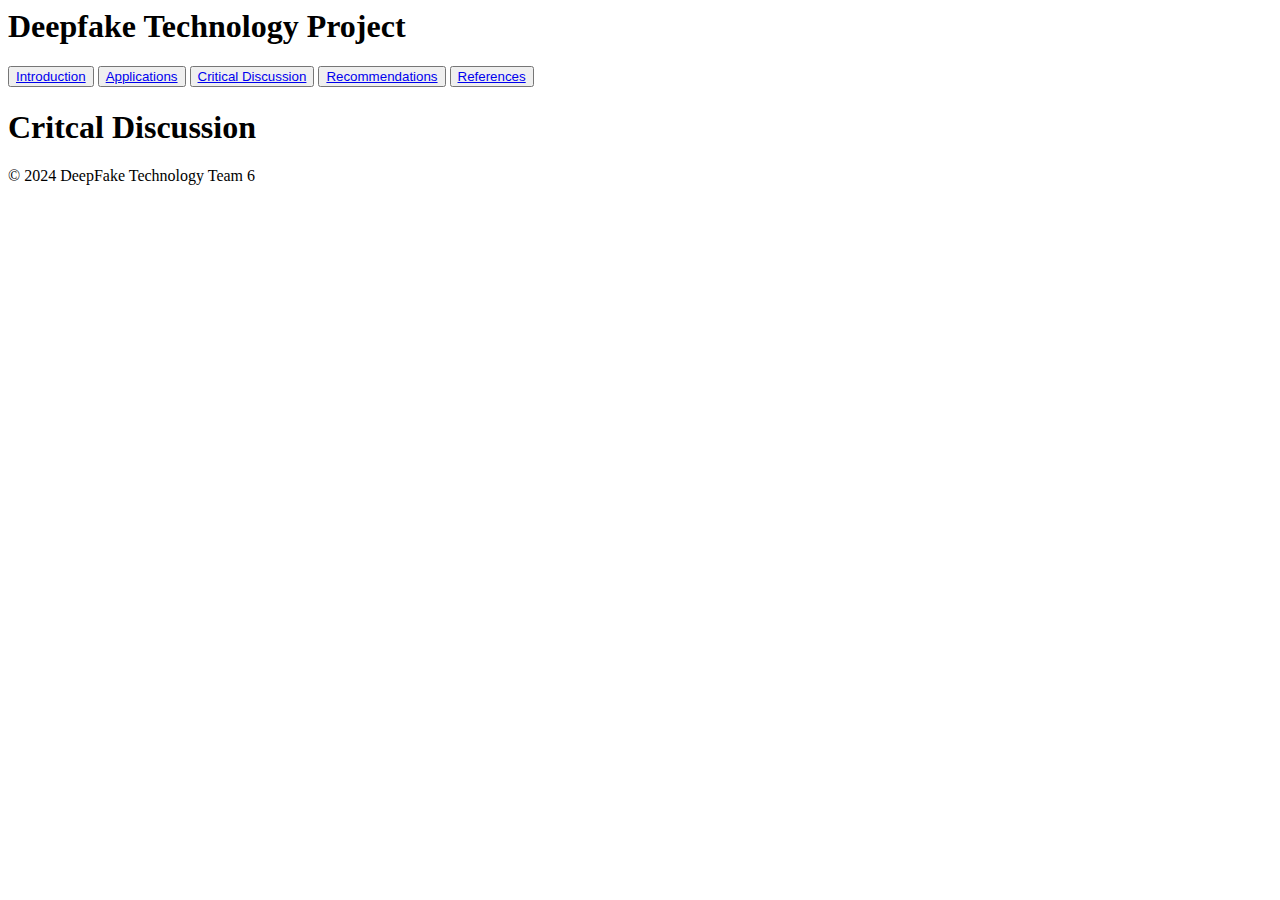
==== Discussion.html @ dbf9505f "Adding recommendations and references page to navbar" ====
<html>
 <head>
    <meta charset="UTF-8">
    <meta name="viewport" content="width=device-width, initial-scale=1.0">
    <title>DeepFake AI Technology</title>
    <link rel="stylesheet" href="style.css">
 </head>
 <body>
   <header>
      <h1>Deepfake Technology Project</h1>
      <div class="dropdown">
        <button class="dropbtn"><a href="index.html">Introduction</a></button>
        <button class="dropbtn"><a href="Applications.html">Applications</a></button>
        <button class="dropbtn"><a href="Discussion.html">Critical Discussion</a></button>
        <button class="dropbtn"><a href="Recommendations.html">Recommendations</a></button>
        <button class="dropbtn"><a href="References.html">References</a></button>
      </div>
     </header>
    <div class="text">
        <h1>Critcal Discussion</h1>
    </div>
    <footer>
        <p>© 2024 DeepFake Technology Team 6</p>
    </footer>
 </body>
</html>
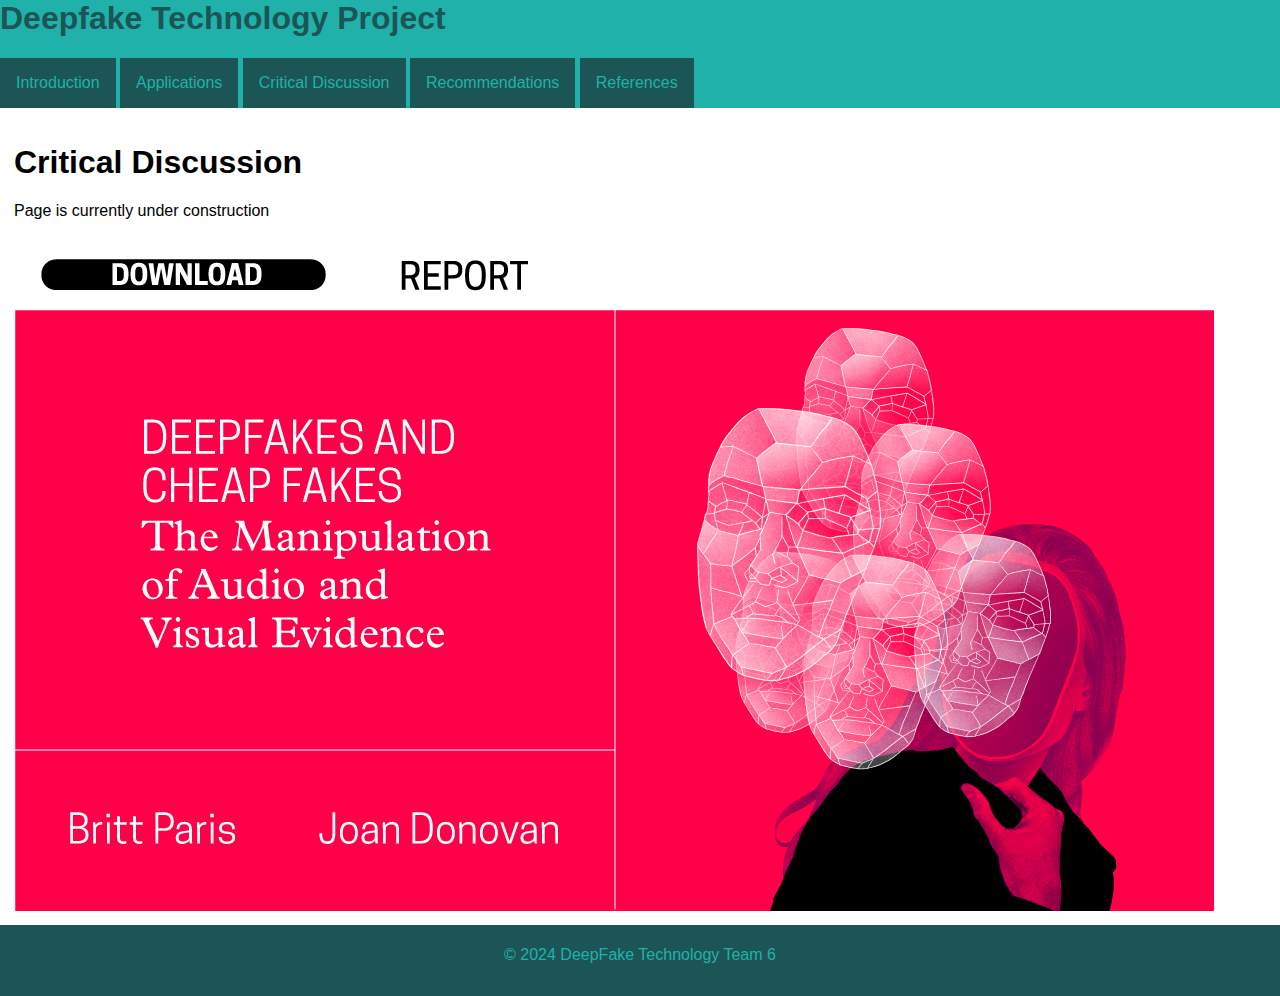
==== commit 8248767e: "Recommendations and references finished" ====
--- a/Discussion.html
+++ b/Discussion.html
@@ -17,7 +17,11 @@
       </div>
      </header>
     <div class="text">
-        <h1>Critcal Discussion</h1>
+        <h1>Critical Discussion</h1>
+        <p>Page is currently under construction</p>
+        <div class="image">
+          <img src="Images/Deepfakes-web-gaphics-newsletter.jpg" style="size: 25%;">
+        </div>
     </div>
     <footer>
         <p>© 2024 DeepFake Technology Team 6</p>
--- a/style.css
+++ b/style.css
@@ -0,0 +1,66 @@
+body{
+    font-family: Arial, Helvetica, sans-serif;
+    background-color:white;
+    margin:0;
+    padding:0;
+}
+header{
+    background-color:lightseagreen;
+    text-align:left;
+}
+header h1{
+    color:rgb(28, 85, 85);
+}
+footer{
+    background-color: rgb(28, 85, 85);
+    text-align:center;
+    color:lightseagreen;
+    padding:1rem 0;
+    padding-top:5px;
+}
+.dropbtn {
+    background-color: rgb(28, 85, 85);
+    color: white;
+    padding: 16px;
+    font-size: 16px;
+    border: none;
+  }
+.dropbtn a{
+    color:lightseagreen;
+    text-decoration: none;
+}
+  .dropdown {
+    position: relative;
+    display: inline-block;
+  }
+
+  .dropdown-content {
+    display: none;
+    position: absolute;
+    background-color: #f1f1f1;
+    min-width: 160px;
+    box-shadow: 0px 8px 16px 0px rgba(0,0,0,0.2);
+    z-index: 1;
+  }
+  .dropdown-content a {
+    color: black;
+    padding: 12px 16px;
+    text-decoration: none;
+    display: block;
+  }
+  .dropdown-content a:hover {background-color: #ddd;}
+  
+  /* Show the dropdown menu on hover */
+  .dropdown:hover .dropdown-content {display: block;}
+  
+  /* Change the background color of the dropdown button when the dropdown content is shown */
+  .dropbtn:hover {background-color: white; color:rgb(28, 85, 85);}
+  
+  .text{
+    color:black;
+    padding:14px;
+  }
+  .Reference-text{
+    color:black;
+    font-family: 'Times New Roman', Times, serif;
+  }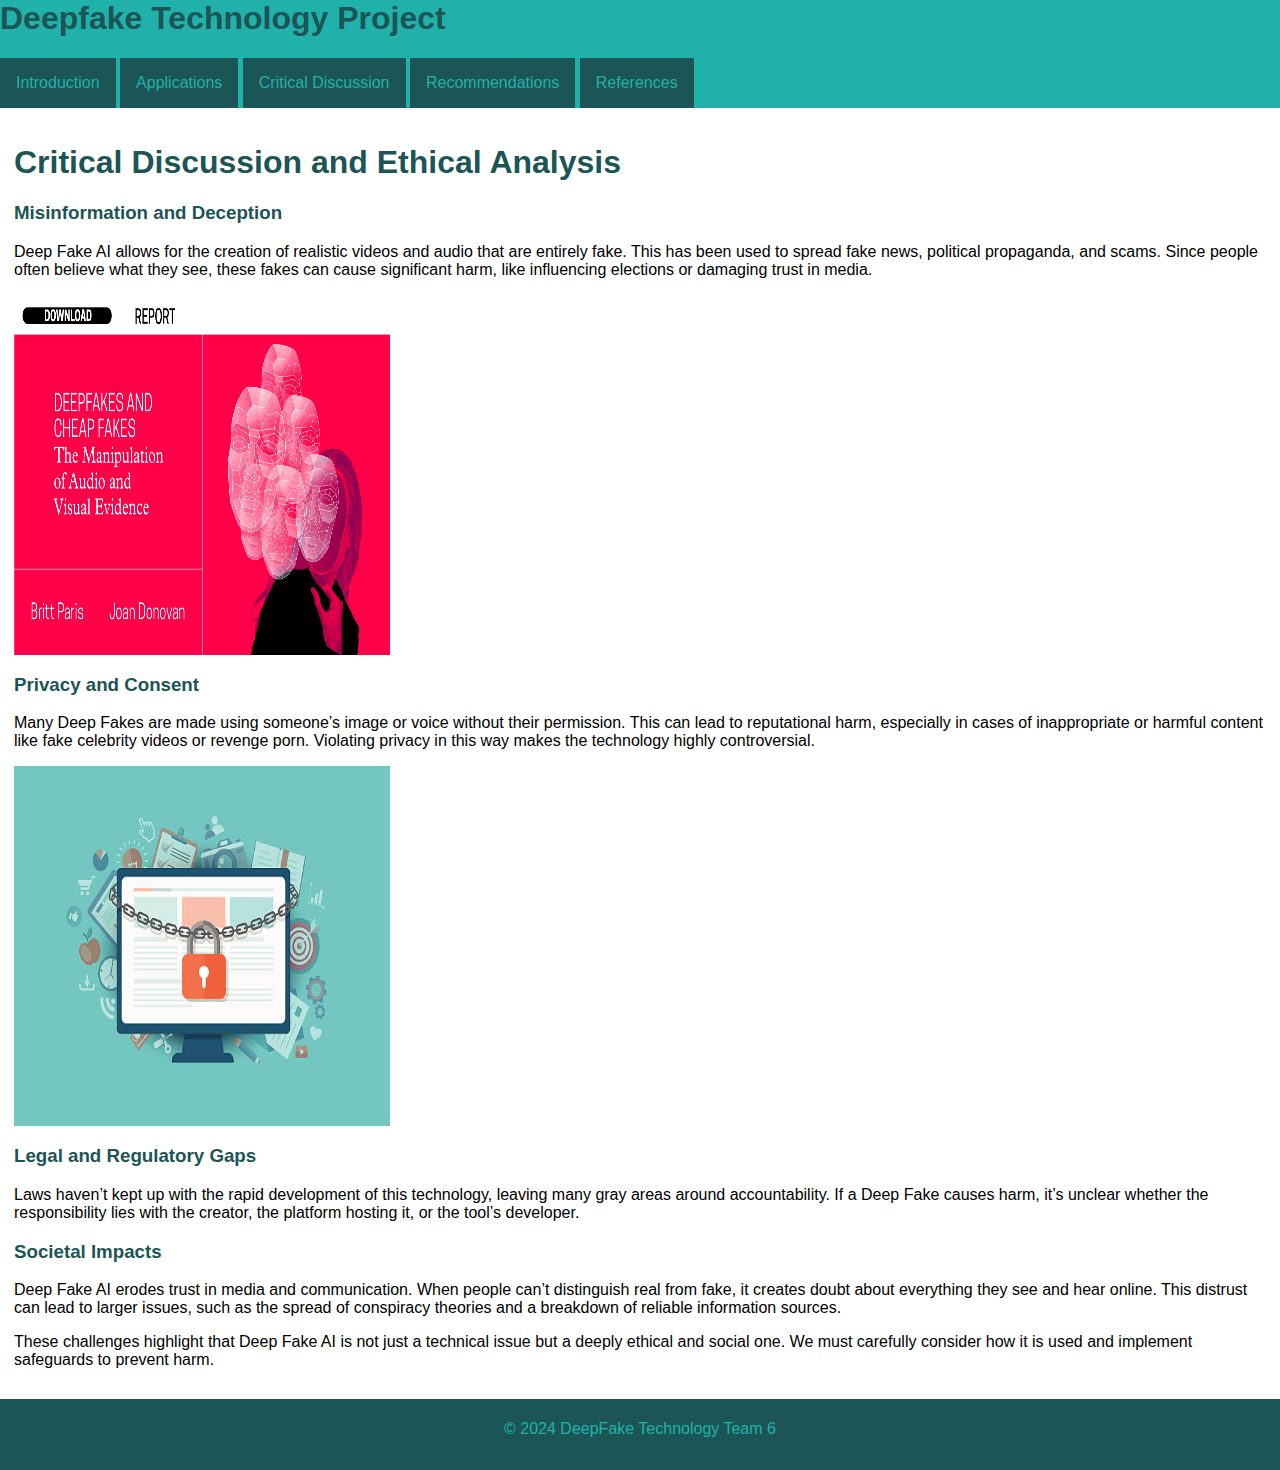
==== commit cf0bb1cf: "Final revisions" ====
--- a/Discussion.html
+++ b/Discussion.html
@@ -17,11 +17,38 @@
       </div>
      </header>
     <div class="text">
-        <h1>Critical Discussion</h1>
-        <p>Page is currently under construction</p>
-        <div class="image">
-          <img src="Images/Deepfakes-web-gaphics-newsletter.jpg" style="size: 25%;">
+        <h1>Critical Discussion and Ethical Analysis</h1>
+        <article>
+          <h3>Misinformation and Deception</h3>
+          <p>
+              Deep Fake AI allows for the creation of realistic videos and audio that are entirely fake. This has been used to spread fake news, political propaganda, and scams. Since people often believe what they see, these fakes can cause significant harm, like influencing elections or damaging trust in media.
+          </p>
+          <div class="image">
+          <img src="Images/Deepfakes-web-gaphics-newsletter.jpg" style="width: 30%; height: 40%;">
         </div>
+      </article>
+      <article>
+          <h3>Privacy and Consent</h3>
+          <p>
+              Many Deep Fakes are made using someone’s image or voice without their permission. This can lead to reputational harm, especially in cases of inappropriate or harmful content like fake celebrity videos or revenge porn. Violating privacy in this way makes the technology highly controversial.
+          </p>
+          <img src="Images/istockphoto-468184140-612x612.jpg" style="width: 30%; height: 40%;">
+      </article>
+      <article>
+          <h3>Legal and Regulatory Gaps</h3>
+          <p>
+              Laws haven’t kept up with the rapid development of this technology, leaving many gray areas around accountability. If a Deep Fake causes harm, it’s unclear whether the responsibility lies with the creator, the platform hosting it, or the tool’s developer.
+          </p>
+      </article>
+      <article>
+          <h3>Societal Impacts</h3>
+          <p>
+              Deep Fake AI erodes trust in media and communication. When people can’t distinguish real from fake, it creates doubt about everything they see and hear online. This distrust can lead to larger issues, such as the spread of conspiracy theories and a breakdown of reliable information sources.
+          </p>
+      </article>
+      <p>
+          These challenges highlight that Deep Fake AI is not just a technical issue but a deeply ethical and social one. We must carefully consider how it is used and implement safeguards to prevent harm.
+      </p>
     </div>
     <footer>
         <p>© 2024 DeepFake Technology Team 6</p>
--- a/style.css
+++ b/style.css
@@ -1,6 +1,6 @@
 body{
     font-family: Arial, Helvetica, sans-serif;
-    background-color:white;
+    background-color:#ffffff4b;
     margin:0;
     padding:0;
 }
@@ -63,4 +63,12 @@
   .Reference-text{
     color:black;
     font-family: 'Times New Roman', Times, serif;
+  }
+
+  img{
+    height:auto;
+  }
+
+  .text h1,h2,h3{
+    color:rgb(28, 85, 85);
   }